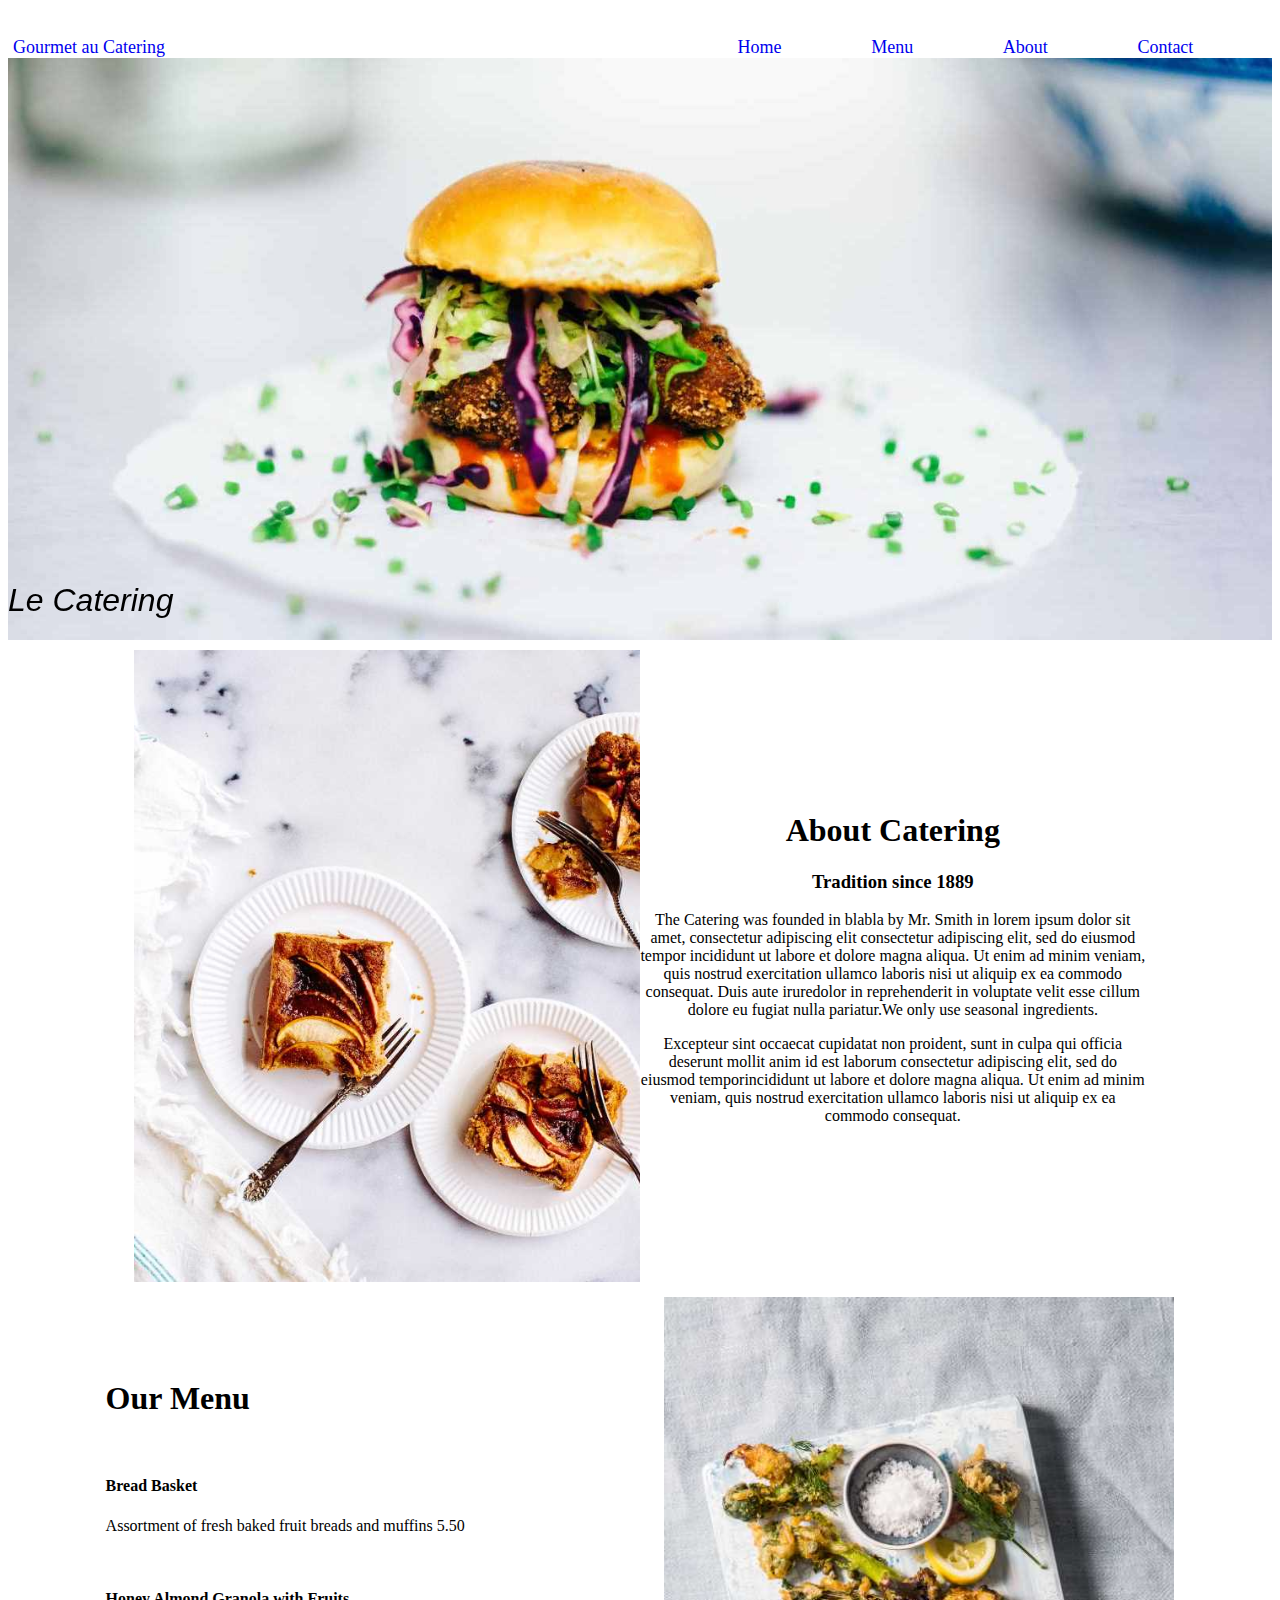
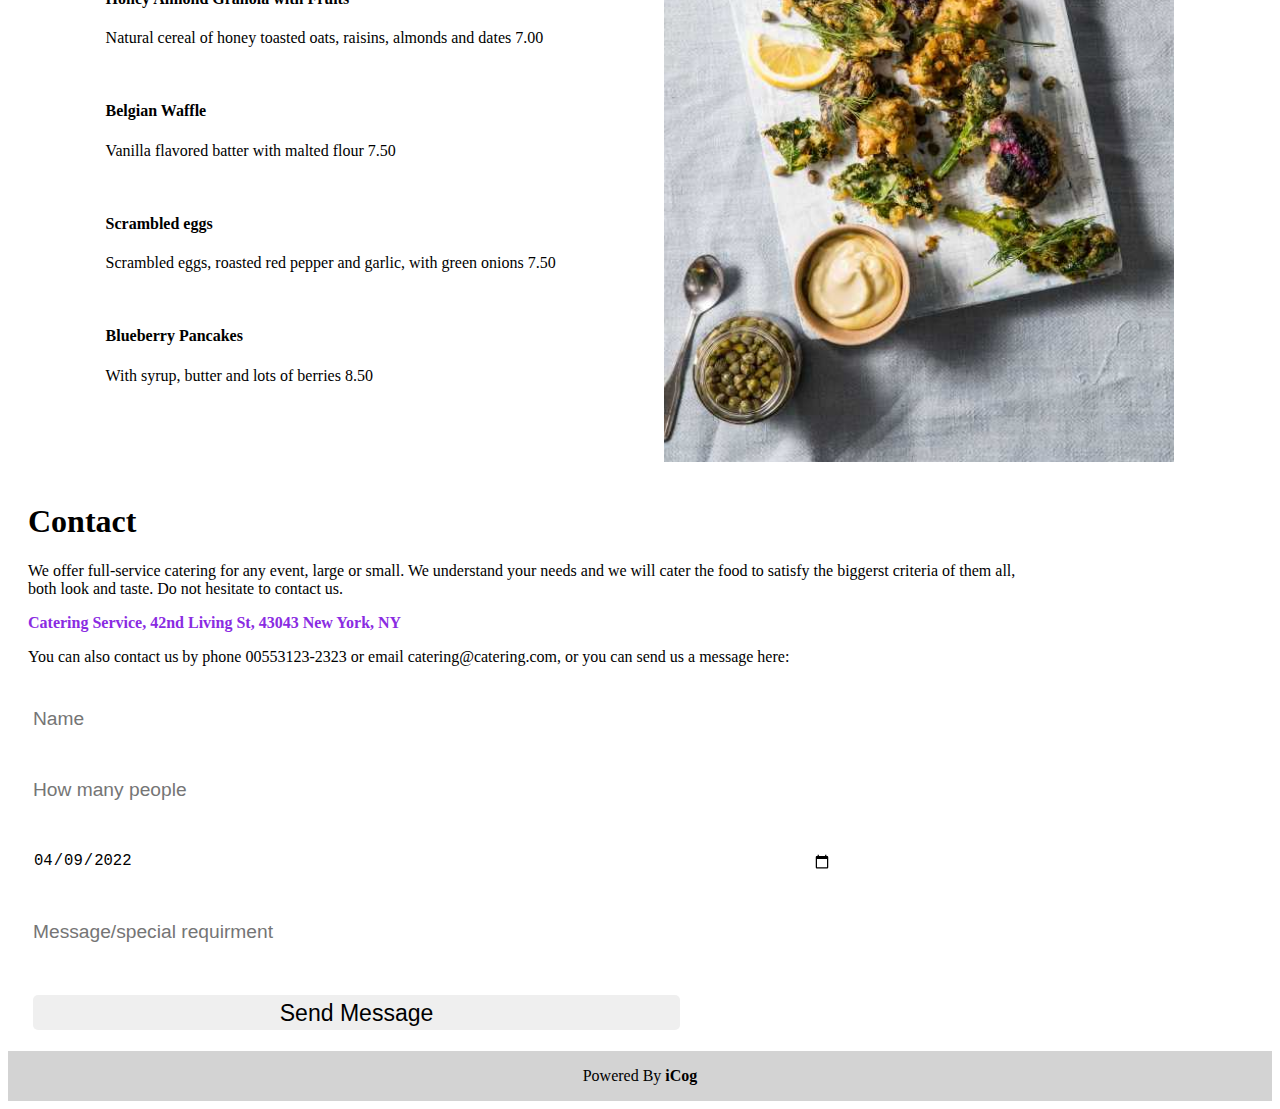
==== container.html @ 5bcb2a0f "first task" ====
<!DOCTYPE >
<html lang="en">
<head>
<meta charset="UTF-8">
<title>iCog_Templet</title>
<link rel="stylesheet" href="ftest.css">


</head>
<body>
    <div class="main">        
        <div class="div1">
            <div class="link">
                <a class="catering" href="https://icog-labs.com/solveit/" >Gourmet au Catering</a>
            </div>
            <div class="r_link">
                
                    <a href="#home" class="r" id ="h">Home</a>
                    <a href="#menu" class="r" id ="m">Menu</a>
                    <a href="#about" class="r" id ="a">About</a>
                    <a href="#contact" class="r" id ="c">Contact</a> 
               
            </div>

        </div>
        <div class="div2" >
            <img id="f_img" src="hamburger.jpg" >
            <h1 id="h_le"> Le Catering </h1>
        </div>

            <div id="second">
            </div>
          <div id="first">  

        </div>
        <div class="div3">
            <img class="about about_img" src="tablesetting2.jpg">
           <div class="about">
            <h1 class="a a_c">About Catering</h1>
            <h3 class="a a_ts">Tradition since 1889</h3>
            <p class="a a_p1">The Catering was founded in blabla by Mr. Smith in lorem ipsum dolor sit amet, consectetur adipiscing elit consectetur adipiscing elit, sed do eiusmod tempor incididunt ut labore et dolore magna aliqua. Ut enim ad minim veniam, quis nostrud exercitation ullamco laboris nisi ut aliquip ex ea commodo consequat. Duis aute iruredolor in reprehenderit in voluptate velit esse cillum dolore eu fugiat nulla pariatur.We only use <span class="w3-tag w3-light-grey">seasonal</span> ingredients.</p>
            <p class="a a_p2">Excepteur sint occaecat cupidatat non proident, sunt in culpa qui officia deserunt mollit anim id est laborum consectetur adipiscing elit, sed do eiusmod temporincididunt ut labore et dolore magna aliqua. Ut enim ad minim veniam, quis nostrud exercitation ullamco laboris nisi ut aliquip ex ea commodo consequat.</p>
           </div>

        </div>
       <div class="about about_img">
                
           </div >
        <div class="div4">
            <div class="menu"> 
                <h1 class="w3-center">Our Menu</h1><br>
                <h4>Bread Basket</h4>
                <p class="bb_p">Assortment of fresh baked fruit breads and muffins 5.50</p><br>
                <h4>Honey Almond Granola with Fruits</h4>
                <p class="bb_p">Natural cereal of honey toasted oats, raisins, almonds and dates 7.00</p><br>
                <h4>Belgian Waffle</h4>
                <p class="bb_p">Vanilla flavored batter with malted flour 7.50</p><br>
                <h4>Scrambled eggs</h4>
                <p class="bb_p">Scrambled eggs, roasted red pepper and garlic, with green onions 7.50</p><br>
                <h4>Blueberry Pancakes</h4>
                <p class="bb_p">With syrup, butter and lots of berries 8.50</p>
            </div>
            <div>
            <img class="menu_img" src="tablesetting.jpg">    
            </div>
            

            
        </div>
        <div class ="div5">
            <div class="contact c_header" >
                <h1 id="c c-h1"><b>Contact</b></h1>
                <p class="c c-p1">We offer full-service catering for any event, large or small. We understand your needs and we will cater the food to satisfy the biggerst criteria of them all, both look and taste. Do not hesitate to contact us.</p>
                <p id="c c-p2" style="color:blueviolet;"><b>Catering Service, 42nd Living St, 43043 New York, NY</b></p>
                <p id="c c-p3">You can also contact us by phone 00553123-2323 or email catering@catering.com, or you can send us a message here:</p>

            </div>
            <div class="contact form" >
                <form action="action.html" method="GET" >
                  <p><input class ="input input1" type="text" name="name" placeholder="Name" id ="name" required></p>
                  <p><input type="number" class ="input input2" name="people" placeholder="How many people" id ="people" required></p>
                  <p><input type="date" class ="input input3" name="date" id ="date" value="2022-04-09" required></p>
                  <p><input type="text" class ="input input4" name="message" placeholder="Message/special requirment" id ="message" required></p> 
                  <div class ="input input5"><button type="submit" class ="input input5" name="send" id="send" >Send Message</button></div>
                </form>   
            </div>
            
        </div>
        <div class="div6">
            
            <footer class="footer">
                <p id="f_p">Powered By <b>iCog</b></p>
            </footer>

        </div>
    </div>
</body>
</html>
---- ftest.css ----
.main{
display: flex;
flex-flow:column nowrap;

}
.div1{
    background: white;
    height:50px;
    position:fixed;
    margin:0;
    padding:0;
    width:100%;
    display:flex;
    flex-flow: row nowrap;
    justify-content:space-between;
    align-items:flex-end;

}
.link{
    width:50%;
    margin:0;
    padding:0;
    padding-left:5px;
    font-size:large;
    text-align:left;
}
@media all and (max-width: 500px) {
    .r{
        display: none;
    }
}
.r_link{
    width:50%;
    margin:0;
    padding:0;
    z-index: 5;
    padding-right:5px;
    font-size:large;
    text-align:right;
    display:flex;
    flex-flow: row nowrap;
    align-items:flex-end;
    justify-content: space-evenly;
}

  .r{
    text-decoration: none;
    text-align: right;
  }

  .catering{
    width: 50%;
    float:left;
    margin:o; 
    text-decoration: none;
    }
  .div2{
    width: 100%;
    margin: 0;
    left:0;
    display:flex;
    flex-flow: row nowrap;

    }
    
    #f_img{
    padding:0;
    margin:0;
    width:100%;
    
    }

  #h_le{
    position: absolute;
    font-style: italic;
    align-self: flex-end;
    font-weight: normal;
    text-decoration: wavy;
    font:large;
    font-family: 'Segoe UI', 'Open Sans', 'Helvetica Neue', sans-serif;
  }
  
  #second{
    bottom:5px;
    font: weight 50px;
    text-align: left;
   }
  
  .div3{
    width:100%;
    margin-top: 10px;
    display: flex;
    flex-flow: row nowrap;
    align-items: center;
    justify-content: center;
    
  }
  .about{
    width:40%;
    align-items: center;
    justify-content: space-around;
    align-content: center;
  }
.a{
    text-align: center;}
  @media all and (max-width: 500px) {
        .about_img {
            display: none;
        }
    }

   .a{
       text-align: center;
    }
    
    .div4{
        margin-top: 15px;
        width:100%;
        display:flex;
        flex-flow: row wrap;
        justify-content:center;
        align-items:center;
      }
    
      .menu{
        float:left;
        padding-left:10px;
        width:45%;
        }
      
        .menu_img{
          float:right;
          margin:0;
          padding:0;

          padding-right:10px;
          width:100%;
        }  
        @media all and (max-width: 500px) {
            .about {
                width:100%;
            }
        }
.div5{
    width:80%;
    top:10px;
    padding: 20px;
    text-align: left;
}
#c-p2{
    color: blueviolet;
}
  .input{
    width:80%;
    height:35px;
    margin-top:20px;
    padding: 5px;
    border-radius: 5px;
    border-style:initial;
    font-size: larger;
    
  
  }
  
  
  .div6{
    width:100%;
    height:50px;
    margin:0;
    padding: 0; 
    bottom:0;
    background:lightgray;  
  }
  
  .footer{
    
    padding: 0;
    color:black;
    bottom: 0;
    width:100%;
    text-align: center;
    margin:0;
    
  }
   
  
    .hd{
  
      display:flex;
      margin:0;
      flex-flow: row wrap;}
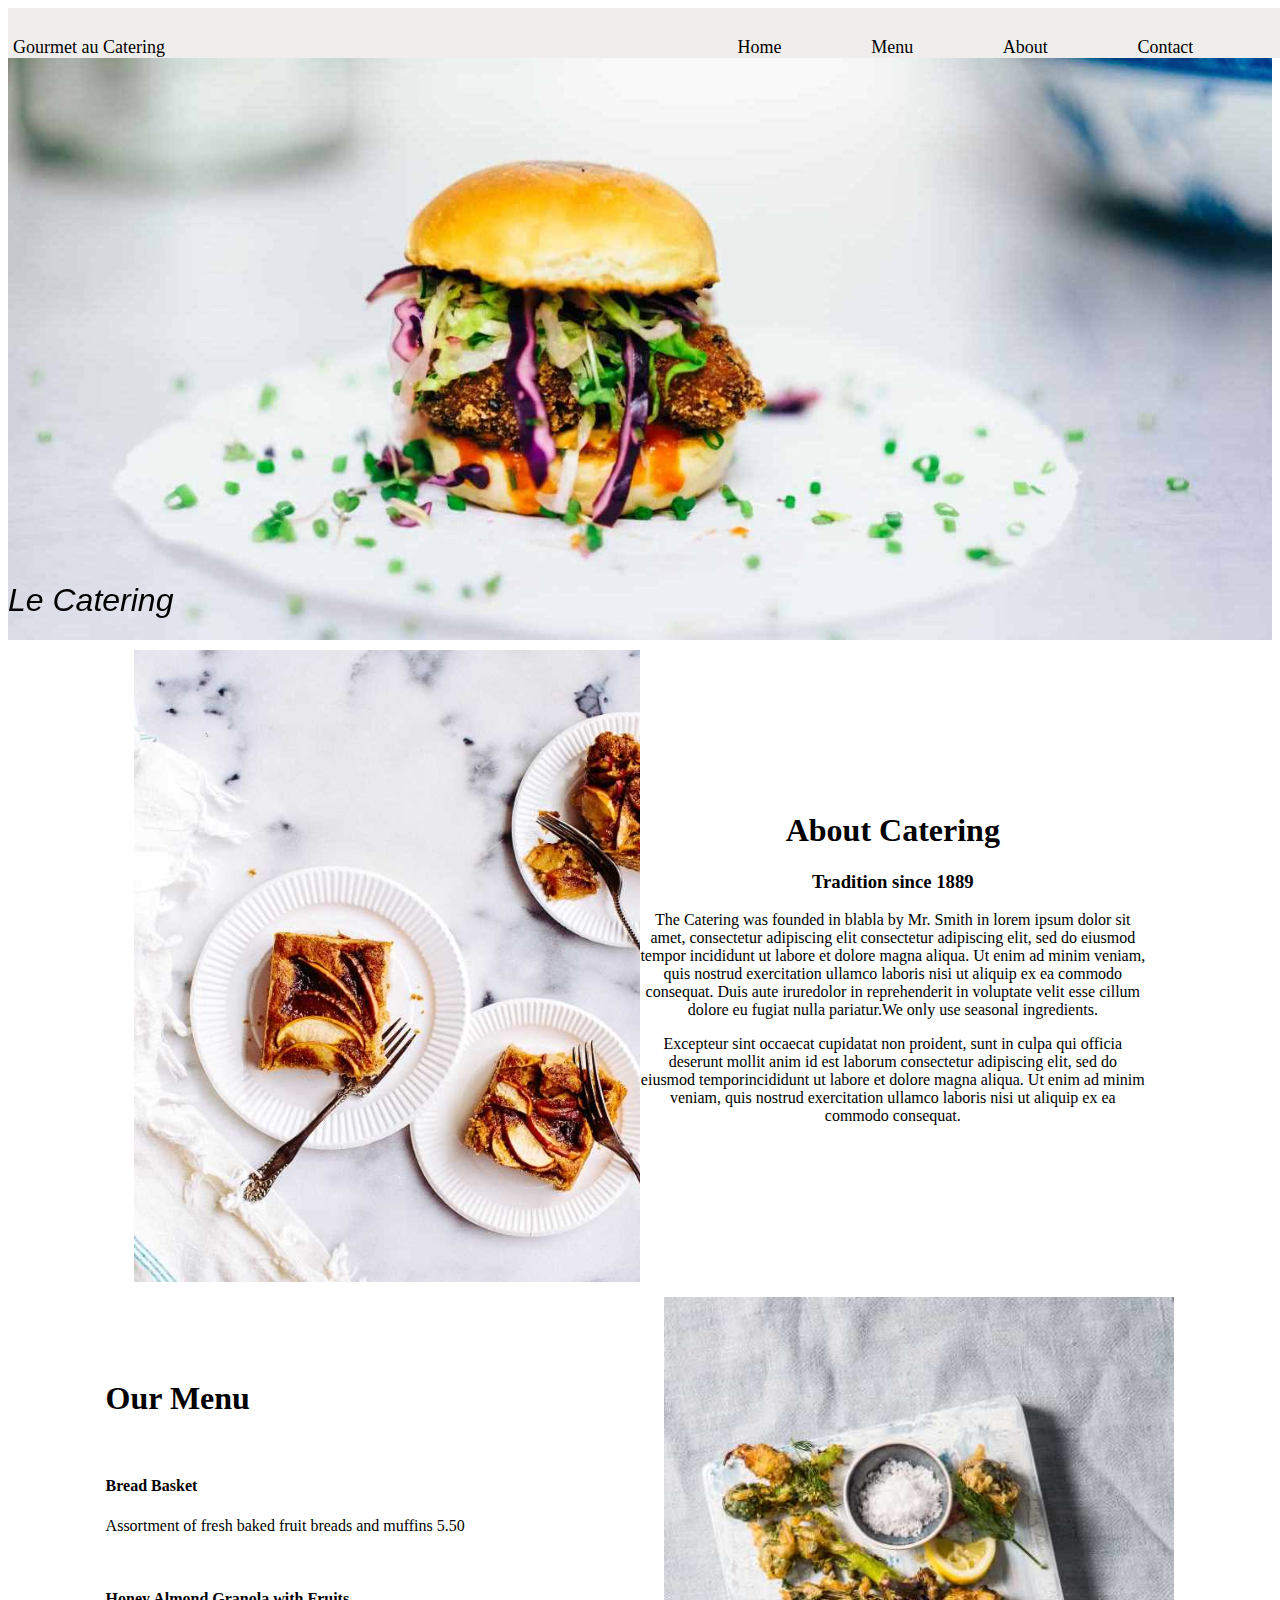
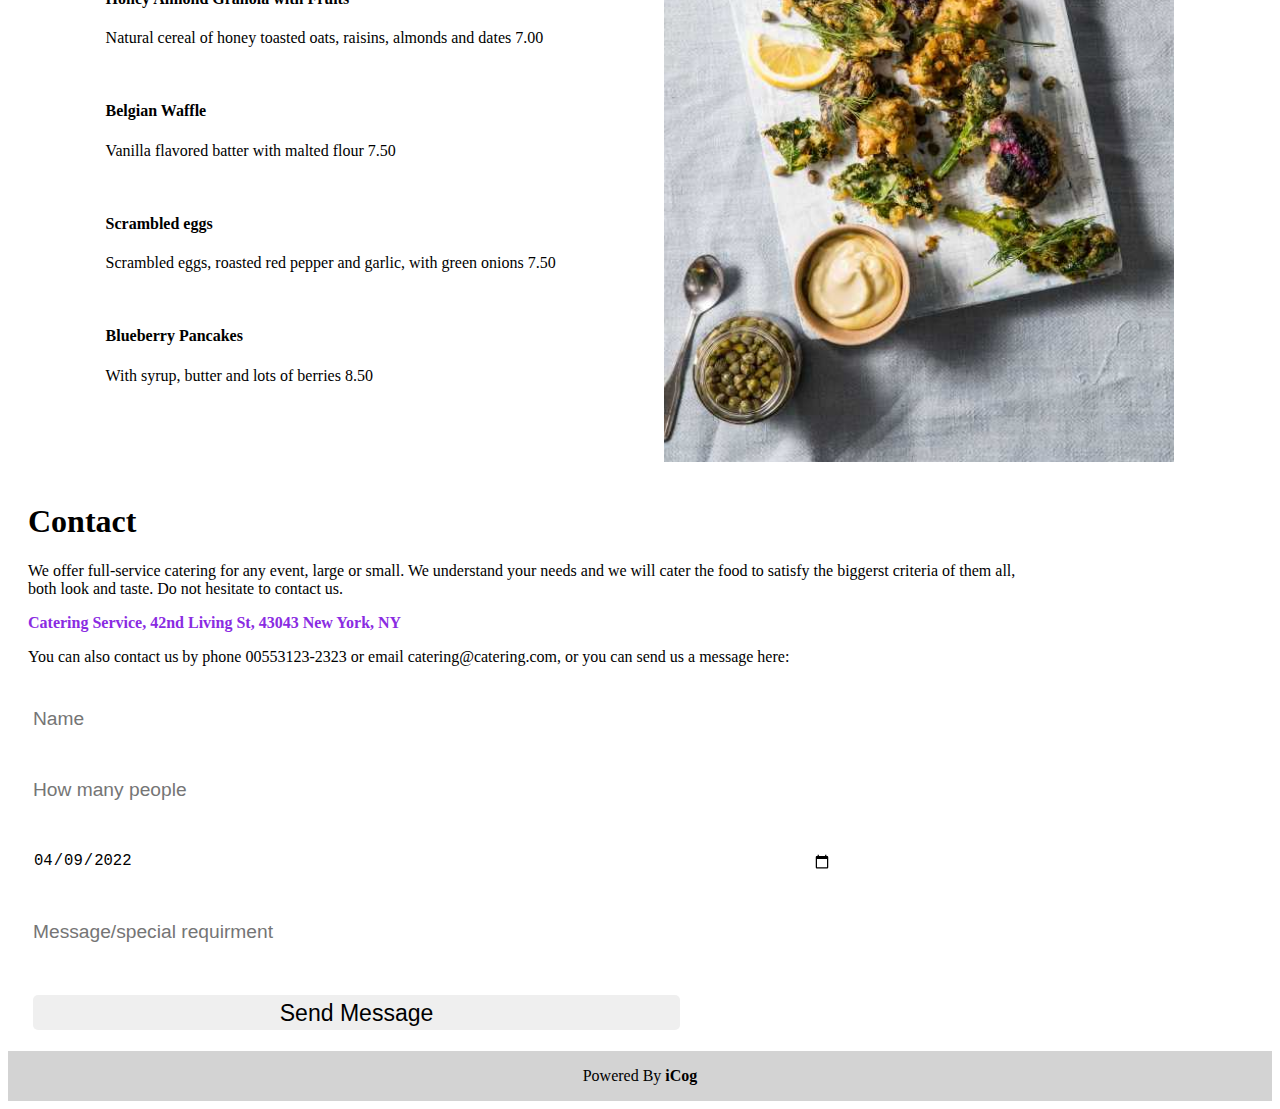
==== commit 20b8fe02: "edit some style" ====
--- a/container.html
+++ b/container.html
@@ -8,7 +8,7 @@
 
 </head>
 <body>
-    <div class="main">        
+    <div class="main" id="home">        
         <div class="div1">
             <div class="link">
                 <a class="catering" href="https://icog-labs.com/solveit/" >Gourmet au Catering</a>
@@ -23,7 +23,7 @@
             </div>
 
         </div>
-        <div class="div2" >
+        <div class="div2" id=#home>
             <img id="f_img" src="hamburger.jpg" >
             <h1 id="h_le"> Le Catering </h1>
         </div>
@@ -33,20 +33,18 @@
           <div id="first">  
 
         </div>
-        <div class="div3">
+        <div class="div3" id="about">
             <img class="about about_img" src="tablesetting2.jpg">
            <div class="about">
             <h1 class="a a_c">About Catering</h1>
             <h3 class="a a_ts">Tradition since 1889</h3>
-            <p class="a a_p1">The Catering was founded in blabla by Mr. Smith in lorem ipsum dolor sit amet, consectetur adipiscing elit consectetur adipiscing elit, sed do eiusmod tempor incididunt ut labore et dolore magna aliqua. Ut enim ad minim veniam, quis nostrud exercitation ullamco laboris nisi ut aliquip ex ea commodo consequat. Duis aute iruredolor in reprehenderit in voluptate velit esse cillum dolore eu fugiat nulla pariatur.We only use <span class="w3-tag w3-light-grey">seasonal</span> ingredients.</p>
+            <p class="a a_p1" >The Catering was founded in blabla by Mr. Smith in lorem ipsum dolor sit amet, consectetur adipiscing elit consectetur adipiscing elit, sed do eiusmod tempor incididunt ut labore et dolore magna aliqua. Ut enim ad minim veniam, quis nostrud exercitation ullamco laboris nisi ut aliquip ex ea commodo consequat. Duis aute iruredolor in reprehenderit in voluptate velit esse cillum dolore eu fugiat nulla pariatur.We only use <span class="w3-tag w3-light-grey">seasonal</span> ingredients.</p>
             <p class="a a_p2">Excepteur sint occaecat cupidatat non proident, sunt in culpa qui officia deserunt mollit anim id est laborum consectetur adipiscing elit, sed do eiusmod temporincididunt ut labore et dolore magna aliqua. Ut enim ad minim veniam, quis nostrud exercitation ullamco laboris nisi ut aliquip ex ea commodo consequat.</p>
            </div>
 
         </div>
-       <div class="about about_img">
-                
-           </div >
-        <div class="div4">
+
+        <div class="div4" id="menu">
             <div class="menu"> 
                 <h1 class="w3-center">Our Menu</h1><br>
                 <h4>Bread Basket</h4>
@@ -67,7 +65,7 @@
 
             
         </div>
-        <div class ="div5">
+        <div class ="div5" id="contact">
             <div class="contact c_header" >
                 <h1 id="c c-h1"><b>Contact</b></h1>
                 <p class="c c-p1">We offer full-service catering for any event, large or small. We understand your needs and we will cater the food to satisfy the biggerst criteria of them all, both look and taste. Do not hesitate to contact us.</p>
--- a/ftest.css
+++ b/ftest.css
@@ -5,7 +5,7 @@
 
 }
 .div1{
-    background: white;
+    background: rgb(240, 237, 237);
     height:50px;
     position:fixed;
     margin:0;
@@ -16,6 +16,17 @@
     justify-content:space-between;
     align-items:flex-end;
 
+}
+
+.r:hover,.catering:hover,#h_le:hover{
+  background-color: rgb(168, 170, 180);
+  border-top:lightseagreen;
+  border-top-left-radius: 3px;
+  border-top-left-radius: 10px;
+  padding:5px;
+  border-bottom-right-radius: 5px;
+  font-weight:1000;
+  
 }
 .link{
     width:50%;
@@ -46,7 +57,9 @@
 
   .r{
     text-decoration: none;
+    
     text-align: right;
+    color: black;
   }
 
   .catering{
@@ -54,6 +67,7 @@
     float:left;
     margin:o; 
     text-decoration: none;
+    color: black;
     }
   .div2{
     width: 100%;
@@ -99,14 +113,25 @@
   .about{
     width:40%;
     align-items: center;
+    align-self: center;
+    text-overflow: clip;
     justify-content: space-around;
     align-content: center;
   }
 .a{
-    text-align: center;}
+
+    text-align: justify;
+  }
   @media all and (max-width: 500px) {
-        .about_img {
-            display: none;
+        .div3 {
+          flex-flow: row wrap;
+        }
+        .about_img{
+          width:90%;
+
+          padding:20px;
+          align-items: center;
+          margin:15px;
         }
     }
 
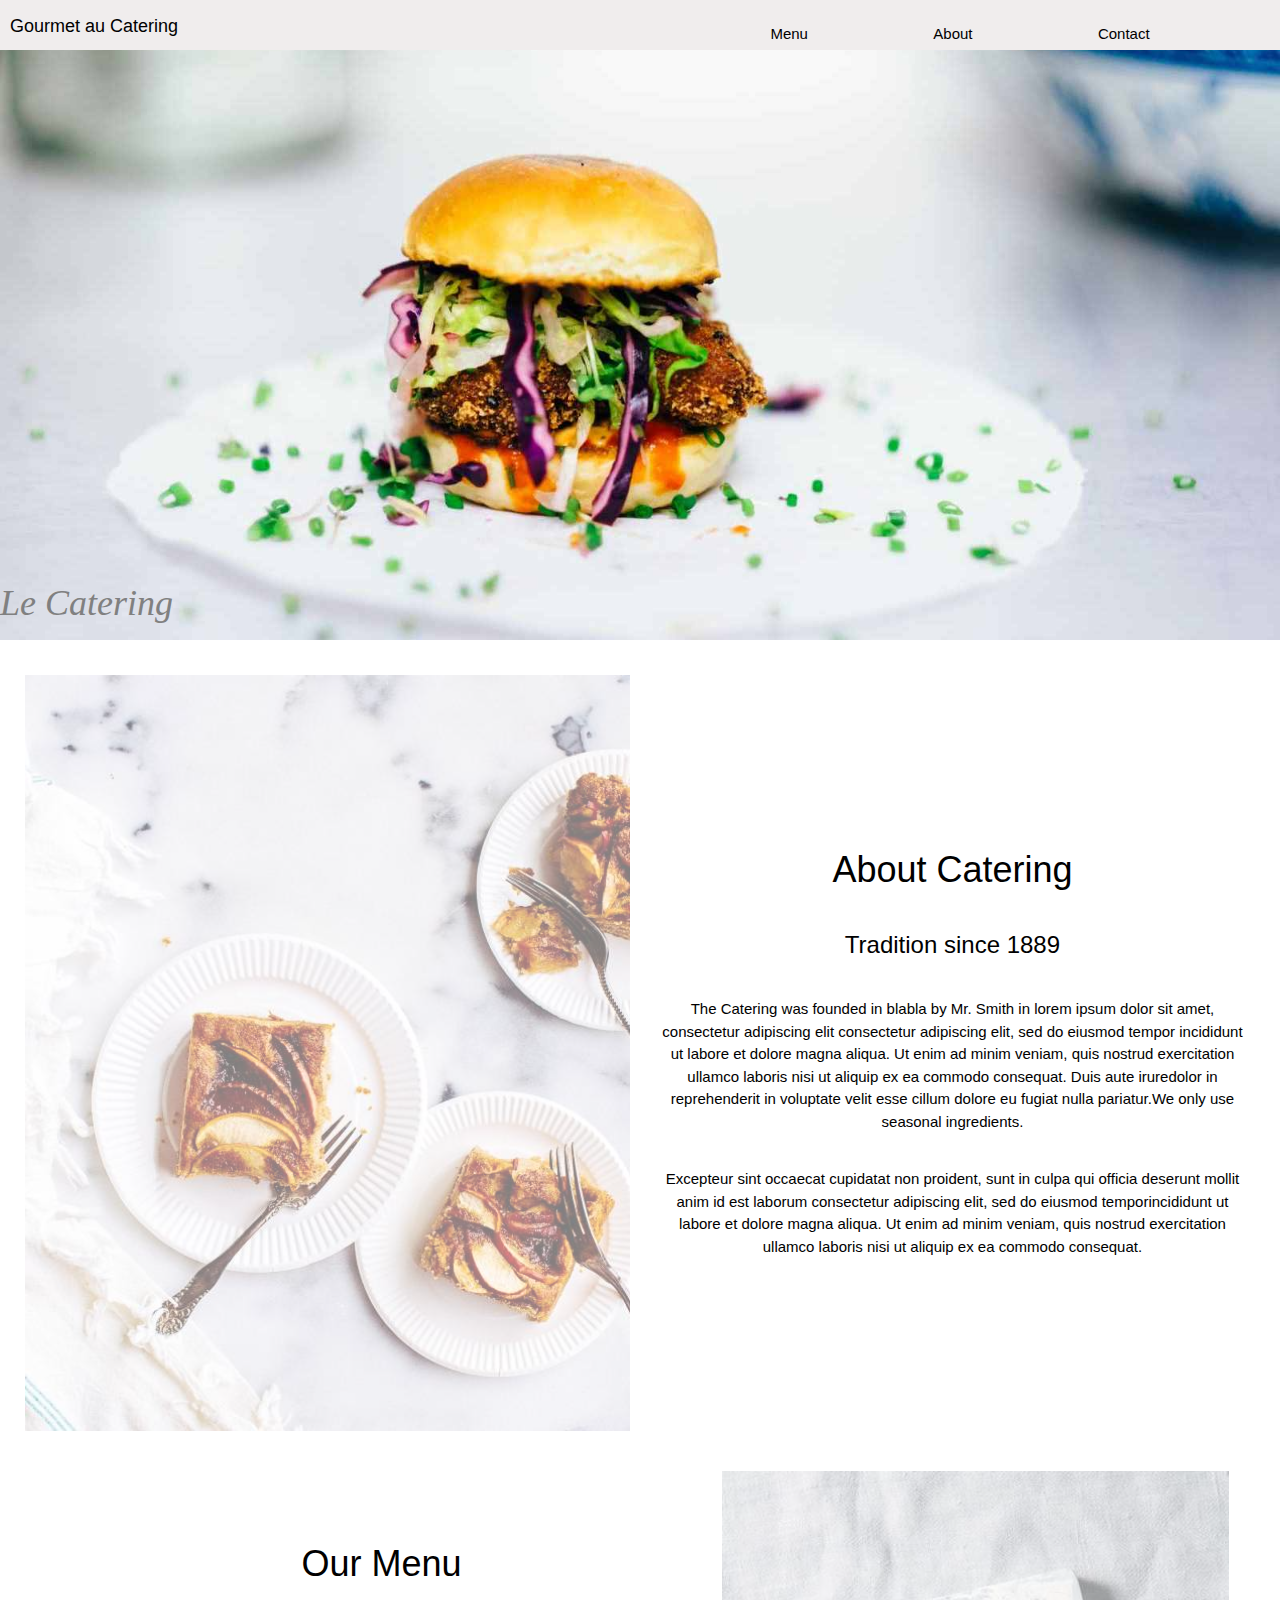
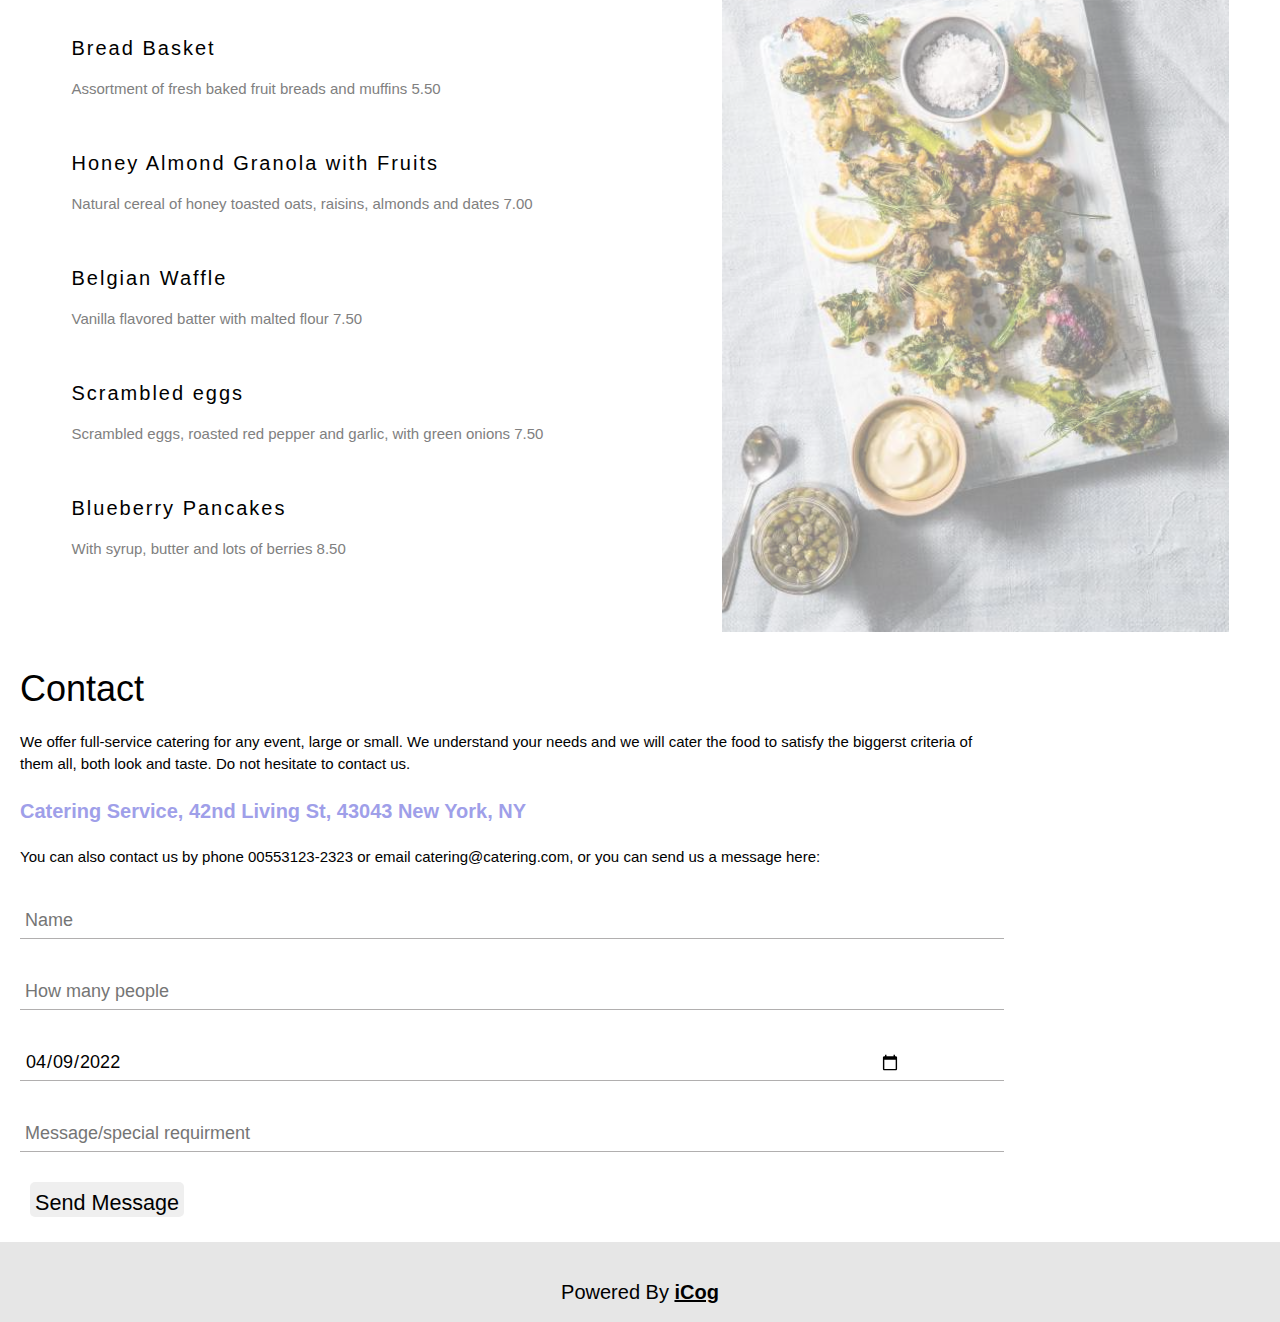
==== commit ed73db6e: "update" ====
--- a/container.html
+++ b/container.html
@@ -4,82 +4,78 @@
 <meta charset="UTF-8">
 <title>iCog_Templet</title>
 <link rel="stylesheet" href="ftest.css">
-
+<link rel="stylesheet" href="https://www.w3schools.com/w3css/4/w3.css">
 
 </head>
 <body>
-    <div class="main" id="home">        
-        <div class="div1">
+    <div class="main">        
+        <div class="div1 header">
             <div class="link">
                 <a class="catering" href="https://icog-labs.com/solveit/" >Gourmet au Catering</a>
             </div>
             <div class="r_link">
-                
-                    <a href="#home" class="r" id ="h">Home</a>
-                    <a href="#menu" class="r" id ="m">Menu</a>
-                    <a href="#about" class="r" id ="a">About</a>
-                    <a href="#contact" class="r" id ="c">Contact</a> 
+                <a href="#menu" class="r mm">Menu</a>
+                <a href="#about" class="r aaa">About</a>
+                <a href="#contact" class="r ccc">Contact</a> 
                
             </div>
 
         </div>
-        <div class="div2" id=#home>
-            <img id="f_img" src="hamburger.jpg" >
-            <h1 id="h_le"> Le Catering </h1>
+        <div class="div2 home">
+            <img class="f_img" src="hamburger.jpg" >
+            <h1 class="h_le"> Le Catering </h1>
         </div>
 
-            <div id="second">
+         
+        <div class="div3 about">
+            <div class="about_div">
+                <img class="about_i about_img" src="tablesetting2.jpg">
             </div>
-          <div id="first">  
-
-        </div>
-        <div class="div3" id="about">
-            <img class="about about_img" src="tablesetting2.jpg">
-           <div class="about">
+           <div class="about_i about_content">
             <h1 class="a a_c">About Catering</h1>
             <h3 class="a a_ts">Tradition since 1889</h3>
-            <p class="a a_p1" >The Catering was founded in blabla by Mr. Smith in lorem ipsum dolor sit amet, consectetur adipiscing elit consectetur adipiscing elit, sed do eiusmod tempor incididunt ut labore et dolore magna aliqua. Ut enim ad minim veniam, quis nostrud exercitation ullamco laboris nisi ut aliquip ex ea commodo consequat. Duis aute iruredolor in reprehenderit in voluptate velit esse cillum dolore eu fugiat nulla pariatur.We only use <span class="w3-tag w3-light-grey">seasonal</span> ingredients.</p>
+            <p class="a a_p1" >The Catering was founded in blabla by Mr. Smith in lorem ipsum dolor sit amet, consectetur adipiscing elit consectetur adipiscing elit, sed do eiusmod tempor incididunt ut labore et dolore magna aliqua. Ut enim ad minim veniam, quis nostrud exercitation ullamco laboris nisi ut aliquip ex ea commodo consequat. Duis aute iruredolor in reprehenderit in voluptate velit esse cillum dolore eu fugiat nulla pariatur.We only use seasonal ingredients.</p>
             <p class="a a_p2">Excepteur sint occaecat cupidatat non proident, sunt in culpa qui officia deserunt mollit anim id est laborum consectetur adipiscing elit, sed do eiusmod temporincididunt ut labore et dolore magna aliqua. Ut enim ad minim veniam, quis nostrud exercitation ullamco laboris nisi ut aliquip ex ea commodo consequat.</p>
            </div>
 
         </div>
 
-        <div class="div4" id="menu">
+        <div class="div4 menu_div" >
             <div class="menu"> 
-                <h1 class="w3-center">Our Menu</h1><br>
-                <h4>Bread Basket</h4>
-                <p class="bb_p">Assortment of fresh baked fruit breads and muffins 5.50</p><br>
-                <h4>Honey Almond Granola with Fruits</h4>
-                <p class="bb_p">Natural cereal of honey toasted oats, raisins, almonds and dates 7.00</p><br>
-                <h4>Belgian Waffle</h4>
-                <p class="bb_p">Vanilla flavored batter with malted flour 7.50</p><br>
-                <h4>Scrambled eggs</h4>
-                <p class="bb_p">Scrambled eggs, roasted red pepper and garlic, with green onions 7.50</p><br>
-                <h4>Blueberry Pancakes</h4>
-                <p class="bb_p">With syrup, butter and lots of berries 8.50</p>
+                <h1 class=" menu_h">Our Menu</h1><br>
+                <h4 class="bb_p mh">Bread Basket</h4>
+                <p class="b_p ">Assortment of fresh baked fruit breads and muffins 5.50</p><br>
+                <h4 class="bb_p mh">Honey Almond Granola with Fruits</h4>
+                <p class="b_p">Natural cereal of honey toasted oats, raisins, almonds and dates 7.00</p><br>
+                <h4 class="bb_p mh">Belgian Waffle</h4>
+                <p class="b_p">Vanilla flavored batter with malted flour 7.50</p><br>
+                <h4 class="bb_p mh">Scrambled eggs</h4>
+                <p class="b_p">Scrambled eggs, roasted red pepper and garlic, with green onions 7.50</p><br>
+                <h4 class="bb_p mh">Blueberry Pancakes</h4>
+                <p class="b_p">With syrup, butter and lots of berries 8.50</p>
             </div>
-            <div>
+   
             <img class="menu_img" src="tablesetting.jpg">    
-            </div>
+            
             
 
             
         </div>
-        <div class ="div5" id="contact">
+        <div class ="div5 contact">
             <div class="contact c_header" >
-                <h1 id="c c-h1"><b>Contact</b></h1>
+                <h1 id="c c-h1">Contact</h1>
                 <p class="c c-p1">We offer full-service catering for any event, large or small. We understand your needs and we will cater the food to satisfy the biggerst criteria of them all, both look and taste. Do not hesitate to contact us.</p>
-                <p id="c c-p2" style="color:blueviolet;"><b>Catering Service, 42nd Living St, 43043 New York, NY</b></p>
-                <p id="c c-p3">You can also contact us by phone 00553123-2323 or email catering@catering.com, or you can send us a message here:</p>
+                <p class="c c-p2" ><b>Catering Service, 42nd Living St, 43043 New York, NY</b></p>
+                <p class="d">You can also contact us by phone 00553123-2323 or email catering@catering.com, or you can send us a message here:</p>
 
             </div>
             <div class="contact form" >
-                <form action="action.html" method="GET" >
-                  <p><input class ="input input1" type="text" name="name" placeholder="Name" id ="name" required></p>
-                  <p><input type="number" class ="input input2" name="people" placeholder="How many people" id ="people" required></p>
-                  <p><input type="date" class ="input input3" name="date" id ="date" value="2022-04-09" required></p>
-                  <p><input type="text" class ="input input4" name="message" placeholder="Message/special requirment" id ="message" required></p> 
-                  <div class ="input input5"><button type="submit" class ="input input5" name="send" id="send" >Send Message</button></div>
+                <form class="form" action="action.html" method="GET" >
+                  <p class="form_p"><input class ="input input1" type="text" name="name" placeholder="Name" id ="name" required></p>
+                  <p class="form_p"><input type="number" class ="input input2" name="people" placeholder="How many people" id ="people" required></p>
+                  <p class="form_p"><input type="date" class ="input input3" name="date" id ="date" value="2022-04-09" required></p>
+                  <p class="form_p"><input type="text" class ="input input4" name="message" placeholder="Message/special requirment" id ="message" required></p> 
+                  <div class ="input"><button type="submit" class ="input input5" name="send" id="send" >Send Message</button></div>
                 </form>   
             </div>
             
@@ -87,10 +83,10 @@
         <div class="div6">
             
             <footer class="footer">
-                <p id="f_p">Powered By <b>iCog</b></p>
+                <p class="f_p">Powered By <b><a href="https://icog-labs.com/solveit/" class="f_icog" id ="m">iCog</a></b></p>
             </footer>
 
         </div>
-    </div>
+
 </body>
 </html>--- a/ftest.css
+++ b/ftest.css
@@ -2,15 +2,24 @@
 .main{
 display: flex;
 flex-flow:column nowrap;
-
+bottom:0;
+zoom: normal;
+
+}
+@media only screen and (minn-width:300px) {
+  body {
+    display:none;
+  }
 }
 .div1{
     background: rgb(240, 237, 237);
     height:50px;
     position:fixed;
     margin:0;
+    top:0;
     padding:0;
     width:100%;
+    z-index: 10;
     display:flex;
     flex-flow: row nowrap;
     justify-content:space-between;
@@ -18,36 +27,27 @@
 
 }
 
-.r:hover,.catering:hover,#h_le:hover{
-  background-color: rgb(168, 170, 180);
-  border-top:lightseagreen;
-  border-top-left-radius: 3px;
-  border-top-left-radius: 10px;
-  padding:5px;
-  border-bottom-right-radius: 5px;
-  font-weight:1000;
-  
-}
+.r:hover,.catering:hover:hover{
+  background-color: rgb(216, 215, 215);
+   padding:5px;
+   padding-right:10px;
+}
+
 .link{
     width:50%;
-    margin:0;
-    padding:0;
+    top:0;
+    margin:0;
+    padding-bottom:5px;
     padding-left:5px;
     font-size:large;
     text-align:left;
 }
-@media all and (max-width: 500px) {
-    .r{
-        display: none;
-    }
-}
+
 .r_link{
     width:50%;
-    margin:0;
-    padding:0;
-    z-index: 5;
-    padding-right:5px;
-    font-size:large;
+    top:0;
+    margin:0;
+    padding:5px;
     text-align:right;
     display:flex;
     flex-flow: row nowrap;
@@ -63,7 +63,8 @@
   }
 
   .catering{
-    width: 50%;
+    width: auto;
+    padding:5px;
     float:left;
     margin:o; 
     text-decoration: none;
@@ -78,28 +79,24 @@
 
     }
     
-    #f_img{
+    .f_img{
     padding:0;
     margin:0;
     width:100%;
     
     }
 
-  #h_le{
+  .h_le{
     position: absolute;
     font-style: italic;
+    color: grey;
     align-self: flex-end;
     font-weight: normal;
     text-decoration: wavy;
     font:large;
-    font-family: 'Segoe UI', 'Open Sans', 'Helvetica Neue', sans-serif;
-  }
-  
-  #second{
-    bottom:5px;
-    font: weight 50px;
-    text-align: left;
-   }
+    font-family: 'Segoe UI', 'Open Sans';
+  }
+
   
   .div3{
     width:100%;
@@ -111,109 +108,141 @@
     
   }
   .about{
-    width:40%;
-    align-items: center;
-    align-self: center;
-    text-overflow: clip;
+    width:100%;
+    padding:10px;
     justify-content: space-around;
     align-content: center;
   }
-.a{
-
-    text-align: justify;
-  }
-  @media all and (max-width: 500px) {
-        .div3 {
-          flex-flow: row wrap;
-        }
-        .about_img{
-          width:90%;
-
-          padding:20px;
-          align-items: center;
-          margin:15px;
-        }
-    }
+  .about_div,.about_content{
+    width:50%;
+  }
+  .about_img{
+    opacity:0.5;
+    width: 100%;}
+  .about_i,.about_img{
+    padding: 10px;
+    margin: 5px;
+  }
+
+
 
    .a{
-       text-align: center;
-    }
+       text-align:justify;
+       padding: 10px;
+    }
+    .a_c{
+      
+      font-weight: 300;
+  }
+  .a_ts,.a_c,.a{
+    text-align:center;
+  }
     
     .div4{
-        margin-top: 15px;
+        margin-top:15px;
         width:100%;
         display:flex;
-        flex-flow: row wrap;
+        flex-flow: row nowrap;
         justify-content:center;
         align-items:center;
       }
-    
       .menu{
         float:left;
-        padding-left:10px;
-        width:45%;
+        align-items: left;
+        text-align: left;
+        padding:10px;
+        margin:10px;
+        width:50%;
         }
-      
+      .menu_h{
+        
+        align-items: center;
+        text-align: center;
+      }
+      .mh{
+        font-weight: 500;
+        text-size-adjust:3;
+        letter-spacing: 2px;
+      }
+      .b_p{
+        color:grey;
+      }
         .menu_img{
           float:right;
-          margin:0;
-          padding:0;
-
-          padding-right:10px;
-          width:100%;
+          align-items: center;
+          margin-left:5px;
+          padding-left:5px;
+          width:40%;
+          opacity: 0.5;
         }  
-        @media all and (max-width: 500px) {
-            .about {
-                width:100%;
-            }
-        }
+
 .div5{
     width:80%;
     top:10px;
     padding: 20px;
     text-align: left;
 }
-#c-p2{
-    color: blueviolet;
+.c-p2{
+    color:rgb(159, 159, 233);
+    font-size: 20px;
+}
+.form{
+  width:100%;
 }
   .input{
-    width:80%;
+    width:90%;
     height:35px;
     margin-top:20px;
     padding: 5px;
     border-radius: 5px;
     border-style:initial;
     font-size: larger;
-    
-  
+ 
+  }
+  .input5{
+    padding:5px;
+    margin:5px;
+    width:auto;
+    
+  }
+  .input5:hover{
+    background: rgb(202, 200, 200);
+  }
+  .form_p{
+    border-bottom: 1px solid rgb(177, 175, 175);
   }
   
   
   .div6{
     width:100%;
-    height:50px;
-    margin:0;
+    margin:0;
+    height:80px;
     padding: 0; 
     bottom:0;
-    background:lightgray;  
-  }
-  
-  .footer{
-    
-    padding: 0;
+    background:rgb(230, 230, 230); 
+    align-content: center; 
+  }
+  
+  .f_p,.footer{
+    
+    padding-bottom: 0;
     color:black;
     bottom: 0;
-    width:100%;
+    align-items: center;
+    width:100%;
+    bottom:0;
     text-align: center;
-    margin:0;
-    
-  }
-   
-  
-    .hd{
-  
-      display:flex;
-      margin:0;
-      flex-flow: row wrap;}
-      
-    +    align-content: center;
+    margin-bottom:0;
+    font-size: 20px;
+
+    
+  }
+
+
+@media (min-width:600px){
+div5.c_header{
+  display:none;
+}
+}
+
